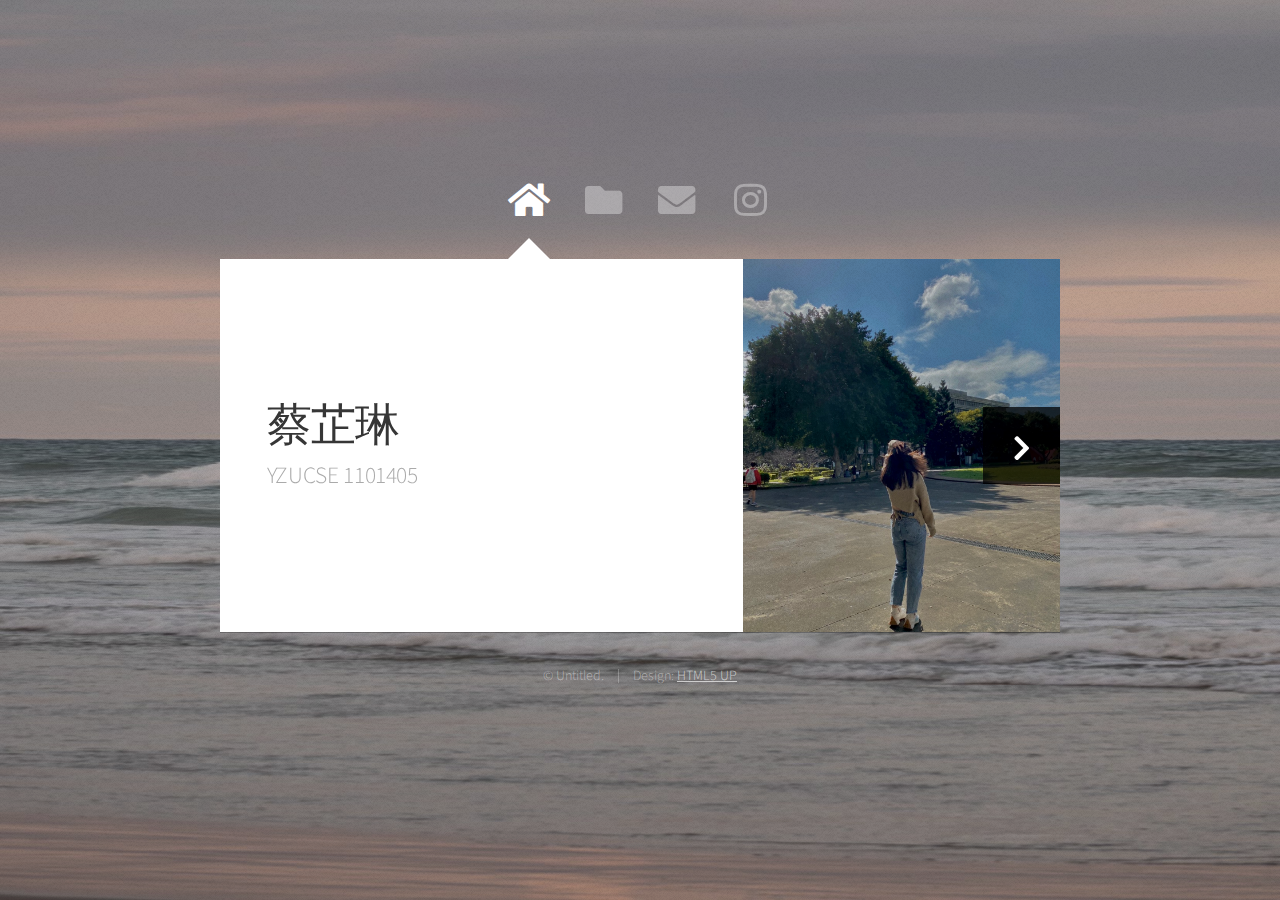
==== index.html @ 3ef9acf1 "Add files via upload" ====
<!DOCTYPE HTML>
<html>
	<head>
		<title>1101405 Web Fundamentals Workshop</title>
		<meta charset="utf-8" />
		<meta name="viewport" content="width=device-width, initial-scale=1, user-scalable=no" />
		<link rel="stylesheet" href="assets/css/main.css" />
		<noscript><link rel="stylesheet" href="assets/css/noscript.css" /></noscript>
	</head>
	<body class="is-preload">

		<!-- Wrapper-->
			<div id="wrapper">

				<!-- Nav -->
					<nav id="nav">
						<a href="#" class="icon solid fa-home"><span>Home</span></a>
						<a href="#work" class="icon solid fa-folder"><span>Work</span></a>
						<a href="#contact" class="icon solid fa-envelope"><span>Contact</span></a>
						<a href="https://www.instagram.com/_justina_1030_/" class="icon brands fa-instagram"><span>Instagram</span></a>
					</nav>

				<!-- Main -->
					<div id="main">

						<!-- Me -->
							<article id="home" class="panel intro">
								<header>
									<h1>蔡芷琳</h1>
									<p>YZUCSE 1101405</p>
								</header>
								<a href="#work" class="jumplink pic">
									<span class="arrow icon solid fa-chevron-right"><span>See my work</span></span>
									<img src="images/pic13.jpg" alt="" />
								</a>
							</article>

						<!-- Work -->
							<article id="work" class="panel">
								<header>
									<h2>Work</h2>
								</header>
								<p>
									Phasellus enim sapien, blandit ullamcorper elementum eu, condimentum eu elit.
									Vestibulum ante ipsum primis in faucibus orci luctus et ultrices posuere cubilia
									luctus elit eget interdum.
								</p>
								<section>
									<div class="row">
										<div class="col-4 col-6-medium col-12-small">
											<a href="0223 RandomSelector/index.html" class="image fit"><img src="images/pic14.png" alt=""></a>
										</div>
										<div class="col-4 col-6-medium col-12-small">
											<a href="0302 ClubCourse/index.html" class="image fit"><img src="images/pic15.png" alt=""></a>
										</div>
										<div class="col-4 col-6-medium col-12-small">
											<a href="0309 PsyTest/index.html" class="image fit"><img src="images/pic16.png" alt=""></a>
										</div>
										<div class="col-4 col-6-medium col-12-small">
											<a href="0316 RPG/index.html" class="image fit"><img src="images/pic17.png" alt=""></a>
										</div>
										<div class="col-4 col-6-medium col-12-small">
											<a href="0323 YouTube/index.html" class="image fit"><img src="images/pic18.png" alt=""></a>
										</div>
									</div>
								</section>
							</article>

						<!-- Contact -->
							<article id="contact" class="panel">
								<header>
									<h2>Contact Me</h2>
								</header>
								<form action="#" method="post">
									<div>
										<div class="row">
											<div class="col-6 col-12-medium">
												<input type="text" name="name" placeholder="Name" />
											</div>
											<div class="col-6 col-12-medium">
												<input type="text" name="email" placeholder="Email" />
											</div>
											<div class="col-12">
												<input type="text" name="subject" placeholder="Subject" />
											</div>
											<div class="col-12">
												<textarea name="message" placeholder="Message" rows="6"></textarea>
											</div>
											<div class="col-12">
												<input type="submit" value="Send Message" />
											</div>
										</div>
									</div>
								</form>
							</article>

					</div>

				<!-- Footer -->
					<div id="footer">
						<ul class="copyright">
							<li>&copy; Untitled.</li><li>Design: <a href="http://html5up.net">HTML5 UP</a></li>
						</ul>
					</div>

			</div>

		<!-- Scripts -->
			<script src="assets/js/jquery.min.js"></script>
			<script src="assets/js/browser.min.js"></script>
			<script src="assets/js/breakpoints.min.js"></script>
			<script src="assets/js/util.js"></script>
			<script src="assets/js/main.js"></script>

	</body>
</html>
---- assets/css/main.css ----
@import url("https://fonts.googleapis.com/css?family=Source+Sans+Pro:300,400,300italic,400italic");
@import url("fontawesome-all.min.css");

html, body, div, span, applet, object,
iframe, h1, h2, h3, h4, h5, h6, p, blockquote,
pre, a, abbr, acronym, address, big, cite,
code, del, dfn, em, img, ins, kbd, q, s, samp,
small, strike, strong, sub, sup, tt, var, b,
u, i, center, dl, dt, dd, ol, ul, li, fieldset,
form, label, legend, table, caption, tbody,
tfoot, thead, tr, th, td, article, aside,
canvas, details, embed, figure, figcaption,
footer, header, hgroup, menu, nav, output, ruby,
section, summary, time, mark, audio, video {
	margin: 0;
	padding: 0;
	border: 0;
	font-size: 100%;
	font: inherit;
	vertical-align: baseline;}

article, aside, details, figcaption, figure,
footer, header, hgroup, menu, nav, section {
	display: block;}

body {
	line-height: 1;
}

ol, ul {
	list-style: none;
}

blockquote, q {
	quotes: none;
}

	blockquote:before, blockquote:after, q:before, q:after {
		content: '';
		content: none;
	}

table {
	border-collapse: collapse;
	border-spacing: 0;
}

body {
	-webkit-text-size-adjust: none;
}

mark {
	background-color: transparent;
	color: inherit;
}

input::-moz-focus-inner {
	border: 0;
	padding: 0;
}

input, select, textarea {
	-moz-appearance: none;
	-webkit-appearance: none;
	-ms-appearance: none;
	appearance: none;
}

/* Row */

	.row {
		display: flex;
		flex-wrap: wrap;
		box-sizing: border-box;
		align-items: stretch;
	}

		.row > * {
			box-sizing: border-box;
		}

		.row.gtr-uniform > * > :last-child {
			margin-bottom: 0;
		}

		.row.aln-left {
			justify-content: flex-start;
		}

		.row.aln-center {
			justify-content: center;
		}

		.row.aln-right {
			justify-content: flex-end;
		}

		.row.aln-top {
			align-items: flex-start;
		}

		.row.aln-middle {
			align-items: center;
		}

		.row.aln-bottom {
			align-items: flex-end;
		}

		.row > .imp {
			order: -1;
		}

		.row > .col-1 {
			width: 8.33333%;
		}

		.row > .off-1 {
			margin-left: 8.33333%;
		}

		.row > .col-2 {
			width: 16.66667%;
		}

		.row > .off-2 {
			margin-left: 16.66667%;
		}

		.row > .col-3 {
			width: 25%;
		}

		.row > .off-3 {
			margin-left: 25%;
		}

		.row > .col-4 {
			width: 33.33333%;
		}

		.row > .off-4 {
			margin-left: 33.33333%;
		}

		.row > .col-5 {
			width: 41.66667%;
		}

		.row > .off-5 {
			margin-left: 41.66667%;
		}

		.row > .col-6 {
			width: 50%;
		}

		.row > .off-6 {
			margin-left: 50%;
		}

		.row > .col-7 {
			width: 58.33333%;
		}

		.row > .off-7 {
			margin-left: 58.33333%;
		}

		.row > .col-8 {
			width: 66.66667%;
		}

		.row > .off-8 {
			margin-left: 66.66667%;
		}

		.row > .col-9 {
			width: 75%;
		}

		.row > .off-9 {
			margin-left: 75%;
		}

		.row > .col-10 {
			width: 83.33333%;
		}

		.row > .off-10 {
			margin-left: 83.33333%;
		}

		.row > .col-11 {
			width: 91.66667%;
		}

		.row > .off-11 {
			margin-left: 91.66667%;
		}

		.row > .col-12 {
			width: 100%;
		}

		.row > .off-12 {
			margin-left: 100%;
		}

		.row.gtr-0 {
			margin-top: 0em;
			margin-left: 0em;
		}

			.row.gtr-0 > * {
				padding: 0em 0 0 0em;
			}

			.row.gtr-0.gtr-uniform {
				margin-top: 0em;
			}

				.row.gtr-0.gtr-uniform > * {
					padding-top: 0em;
				}

		.row.gtr-25 {
			margin-top: -0.3125em;
			margin-left: -0.3125em;
		}

			.row.gtr-25 > * {
				padding: 0.3125em 0 0 0.3125em;
			}

			.row.gtr-25.gtr-uniform {
				margin-top: -0.3125em;
			}

				.row.gtr-25.gtr-uniform > * {
					padding-top: 0.3125em;
				}

		.row.gtr-50 {
			margin-top: -0.625em;
			margin-left: -0.625em;
		}

			.row.gtr-50 > * {
				padding: 0.625em 0 0 0.625em;
			}

			.row.gtr-50.gtr-uniform {
				margin-top: -0.625em;
			}

				.row.gtr-50.gtr-uniform > * {
					padding-top: 0.625em;
				}

		.row {
			margin-top: -1.25em;
			margin-left: -1.25em;
		}

			.row > * {
				padding: 1.25em 0 0 1.25em;
			}

			.row.gtr-uniform {
				margin-top: -1.25em;
			}

				.row.gtr-uniform > * {
					padding-top: 1.25em;
				}

		.row.gtr-150 {
			margin-top: -1.875em;
			margin-left: -1.875em;
		}

			.row.gtr-150 > * {
				padding: 1.875em 0 0 1.875em;
			}

			.row.gtr-150.gtr-uniform {
				margin-top: -1.875em;
			}

				.row.gtr-150.gtr-uniform > * {
					padding-top: 1.875em;
				}

		.row.gtr-200 {
			margin-top: -2.5em;
			margin-left: -2.5em;
		}

			.row.gtr-200 > * {
				padding: 2.5em 0 0 2.5em;
			}

			.row.gtr-200.gtr-uniform {
				margin-top: -2.5em;
			}

				.row.gtr-200.gtr-uniform > * {
					padding-top: 2.5em;
				}

		@media screen and (max-width: 1680px) {

			.row {
				display: flex;
				flex-wrap: wrap;
				box-sizing: border-box;
				align-items: stretch;
			}

				.row > * {
					box-sizing: border-box;
				}

				.row.gtr-uniform > * > :last-child {
					margin-bottom: 0;
				}

				.row.aln-left {
					justify-content: flex-start;
				}

				.row.aln-center {
					justify-content: center;
				}

				.row.aln-right {
					justify-content: flex-end;
				}

				.row.aln-top {
					align-items: flex-start;
				}

				.row.aln-middle {
					align-items: center;
				}

				.row.aln-bottom {
					align-items: flex-end;
				}

				.row > .imp-xlarge {
					order: -1;
				}

				.row > .col-1-xlarge {
					width: 8.33333%;
				}

				.row > .off-1-xlarge {
					margin-left: 8.33333%;
				}

				.row > .col-2-xlarge {
					width: 16.66667%;
				}

				.row > .off-2-xlarge {
					margin-left: 16.66667%;
				}

				.row > .col-3-xlarge {
					width: 25%;
				}

				.row > .off-3-xlarge {
					margin-left: 25%;
				}

				.row > .col-4-xlarge {
					width: 33.33333%;
				}

				.row > .off-4-xlarge {
					margin-left: 33.33333%;
				}

				.row > .col-5-xlarge {
					width: 41.66667%;
				}

				.row > .off-5-xlarge {
					margin-left: 41.66667%;
				}

				.row > .col-6-xlarge {
					width: 50%;
				}

				.row > .off-6-xlarge {
					margin-left: 50%;
				}

				.row > .col-7-xlarge {
					width: 58.33333%;
				}

				.row > .off-7-xlarge {
					margin-left: 58.33333%;
				}

				.row > .col-8-xlarge {
					width: 66.66667%;
				}

				.row > .off-8-xlarge {
					margin-left: 66.66667%;
				}

				.row > .col-9-xlarge {
					width: 75%;
				}

				.row > .off-9-xlarge {
					margin-left: 75%;
				}

				.row > .col-10-xlarge {
					width: 83.33333%;
				}

				.row > .off-10-xlarge {
					margin-left: 83.33333%;
				}

				.row > .col-11-xlarge {
					width: 91.66667%;
				}

				.row > .off-11-xlarge {
					margin-left: 91.66667%;
				}

				.row > .col-12-xlarge {
					width: 100%;
				}

				.row > .off-12-xlarge {
					margin-left: 100%;
				}

				.row.gtr-0 {
					margin-top: 0em;
					margin-left: 0em;
				}

					.row.gtr-0 > * {
						padding: 0em 0 0 0em;
					}

					.row.gtr-0.gtr-uniform {
						margin-top: 0em;
					}

						.row.gtr-0.gtr-uniform > * {
							padding-top: 0em;
						}

				.row.gtr-25 {
					margin-top: -0.3125em;
					margin-left: -0.3125em;
				}

					.row.gtr-25 > * {
						padding: 0.3125em 0 0 0.3125em;
					}

					.row.gtr-25.gtr-uniform {
						margin-top: -0.3125em;
					}

						.row.gtr-25.gtr-uniform > * {
							padding-top: 0.3125em;
						}

				.row.gtr-50 {
					margin-top: -0.625em;
					margin-left: -0.625em;
				}

					.row.gtr-50 > * {
						padding: 0.625em 0 0 0.625em;
					}

					.row.gtr-50.gtr-uniform {
						margin-top: -0.625em;
					}

						.row.gtr-50.gtr-uniform > * {
							padding-top: 0.625em;
						}

				.row {
					margin-top: -1.25em;
					margin-left: -1.25em;
				}

					.row > * {
						padding: 1.25em 0 0 1.25em;
					}

					.row.gtr-uniform {
						margin-top: -1.25em;
					}

						.row.gtr-uniform > * {
							padding-top: 1.25em;
						}

				.row.gtr-150 {
					margin-top: -1.875em;
					margin-left: -1.875em;
				}

					.row.gtr-150 > * {
						padding: 1.875em 0 0 1.875em;
					}

					.row.gtr-150.gtr-uniform {
						margin-top: -1.875em;
					}

						.row.gtr-150.gtr-uniform > * {
							padding-top: 1.875em;
						}

				.row.gtr-200 {
					margin-top: -2.5em;
					margin-left: -2.5em;
				}

					.row.gtr-200 > * {
						padding: 2.5em 0 0 2.5em;
					}

					.row.gtr-200.gtr-uniform {
						margin-top: -2.5em;
					}

						.row.gtr-200.gtr-uniform > * {
							padding-top: 2.5em;
						}

		}

		@media screen and (max-width: 1280px) {

			.row {
				display: flex;
				flex-wrap: wrap;
				box-sizing: border-box;
				align-items: stretch;
			}

				.row > * {
					box-sizing: border-box;
				}

				.row.gtr-uniform > * > :last-child {
					margin-bottom: 0;
				}

				.row.aln-left {
					justify-content: flex-start;
				}

				.row.aln-center {
					justify-content: center;
				}

				.row.aln-right {
					justify-content: flex-end;
				}

				.row.aln-top {
					align-items: flex-start;
				}

				.row.aln-middle {
					align-items: center;
				}

				.row.aln-bottom {
					align-items: flex-end;
				}

				.row > .imp-large {
					order: -1;
				}

				.row > .col-1-large {
					width: 8.33333%;
				}

				.row > .off-1-large {
					margin-left: 8.33333%;
				}

				.row > .col-2-large {
					width: 16.66667%;
				}

				.row > .off-2-large {
					margin-left: 16.66667%;
				}

				.row > .col-3-large {
					width: 25%;
				}

				.row > .off-3-large {
					margin-left: 25%;
				}

				.row > .col-4-large {
					width: 33.33333%;
				}

				.row > .off-4-large {
					margin-left: 33.33333%;
				}

				.row > .col-5-large {
					width: 41.66667%;
				}

				.row > .off-5-large {
					margin-left: 41.66667%;
				}

				.row > .col-6-large {
					width: 50%;
				}

				.row > .off-6-large {
					margin-left: 50%;
				}

				.row > .col-7-large {
					width: 58.33333%;
				}

				.row > .off-7-large {
					margin-left: 58.33333%;
				}

				.row > .col-8-large {
					width: 66.66667%;
				}

				.row > .off-8-large {
					margin-left: 66.66667%;
				}

				.row > .col-9-large {
					width: 75%;
				}

				.row > .off-9-large {
					margin-left: 75%;
				}

				.row > .col-10-large {
					width: 83.33333%;
				}

				.row > .off-10-large {
					margin-left: 83.33333%;
				}

				.row > .col-11-large {
					width: 91.66667%;
				}

				.row > .off-11-large {
					margin-left: 91.66667%;
				}

				.row > .col-12-large {
					width: 100%;
				}

				.row > .off-12-large {
					margin-left: 100%;
				}

				.row.gtr-0 {
					margin-top: 0em;
					margin-left: 0em;
				}

					.row.gtr-0 > * {
						padding: 0em 0 0 0em;
					}

					.row.gtr-0.gtr-uniform {
						margin-top: 0em;
					}

						.row.gtr-0.gtr-uniform > * {
							padding-top: 0em;
						}

				.row.gtr-25 {
					margin-top: -0.3125em;
					margin-left: -0.3125em;
				}

					.row.gtr-25 > * {
						padding: 0.3125em 0 0 0.3125em;
					}

					.row.gtr-25.gtr-uniform {
						margin-top: -0.3125em;
					}

						.row.gtr-25.gtr-uniform > * {
							padding-top: 0.3125em;
						}

				.row.gtr-50 {
					margin-top: -0.625em;
					margin-left: -0.625em;
				}

					.row.gtr-50 > * {
						padding: 0.625em 0 0 0.625em;
					}

					.row.gtr-50.gtr-uniform {
						margin-top: -0.625em;
					}

						.row.gtr-50.gtr-uniform > * {
							padding-top: 0.625em;
						}

				.row {
					margin-top: -1.25em;
					margin-left: -1.25em;
				}

					.row > * {
						padding: 1.25em 0 0 1.25em;
					}

					.row.gtr-uniform {
						margin-top: -1.25em;
					}

						.row.gtr-uniform > * {
							padding-top: 1.25em;
						}

				.row.gtr-150 {
					margin-top: -1.875em;
					margin-left: -1.875em;
				}

					.row.gtr-150 > * {
						padding: 1.875em 0 0 1.875em;
					}

					.row.gtr-150.gtr-uniform {
						margin-top: -1.875em;
					}

						.row.gtr-150.gtr-uniform > * {
							padding-top: 1.875em;
						}

				.row.gtr-200 {
					margin-top: -2.5em;
					margin-left: -2.5em;
				}

					.row.gtr-200 > * {
						padding: 2.5em 0 0 2.5em;
					}

					.row.gtr-200.gtr-uniform {
						margin-top: -2.5em;
					}

						.row.gtr-200.gtr-uniform > * {
							padding-top: 2.5em;
						}

		}

		@media screen and (max-width: 980px) {

			.row {
				display: flex;
				flex-wrap: wrap;
				box-sizing: border-box;
				align-items: stretch;
			}

				.row > * {
					box-sizing: border-box;
				}

				.row.gtr-uniform > * > :last-child {
					margin-bottom: 0;
				}

				.row.aln-left {
					justify-content: flex-start;
				}

				.row.aln-center {
					justify-content: center;
				}

				.row.aln-right {
					justify-content: flex-end;
				}

				.row.aln-top {
					align-items: flex-start;
				}

				.row.aln-middle {
					align-items: center;
				}

				.row.aln-bottom {
					align-items: flex-end;
				}

				.row > .imp-medium {
					order: -1;
				}

				.row > .col-1-medium {
					width: 8.33333%;
				}

				.row > .off-1-medium {
					margin-left: 8.33333%;
				}

				.row > .col-2-medium {
					width: 16.66667%;
				}

				.row > .off-2-medium {
					margin-left: 16.66667%;
				}

				.row > .col-3-medium {
					width: 25%;
				}

				.row > .off-3-medium {
					margin-left: 25%;
				}

				.row > .col-4-medium {
					width: 33.33333%;
				}

				.row > .off-4-medium {
					margin-left: 33.33333%;
				}

				.row > .col-5-medium {
					width: 41.66667%;
				}

				.row > .off-5-medium {
					margin-left: 41.66667%;
				}

				.row > .col-6-medium {
					width: 50%;
				}

				.row > .off-6-medium {
					margin-left: 50%;
				}

				.row > .col-7-medium {
					width: 58.33333%;
				}

				.row > .off-7-medium {
					margin-left: 58.33333%;
				}

				.row > .col-8-medium {
					width: 66.66667%;
				}

				.row > .off-8-medium {
					margin-left: 66.66667%;
				}

				.row > .col-9-medium {
					width: 75%;
				}

				.row > .off-9-medium {
					margin-left: 75%;
				}

				.row > .col-10-medium {
					width: 83.33333%;
				}

				.row > .off-10-medium {
					margin-left: 83.33333%;
				}

				.row > .col-11-medium {
					width: 91.66667%;
				}

				.row > .off-11-medium {
					margin-left: 91.66667%;
				}

				.row > .col-12-medium {
					width: 100%;
				}

				.row > .off-12-medium {
					margin-left: 100%;
				}

				.row.gtr-0 {
					margin-top: 0em;
					margin-left: 0em;
				}

					.row.gtr-0 > * {
						padding: 0em 0 0 0em;
					}

					.row.gtr-0.gtr-uniform {
						margin-top: 0em;
					}

						.row.gtr-0.gtr-uniform > * {
							padding-top: 0em;
						}

				.row.gtr-25 {
					margin-top: -0.3125em;
					margin-left: -0.3125em;
				}

					.row.gtr-25 > * {
						padding: 0.3125em 0 0 0.3125em;
					}

					.row.gtr-25.gtr-uniform {
						margin-top: -0.3125em;
					}

						.row.gtr-25.gtr-uniform > * {
							padding-top: 0.3125em;
						}

				.row.gtr-50 {
					margin-top: -0.625em;
					margin-left: -0.625em;
				}

					.row.gtr-50 > * {
						padding: 0.625em 0 0 0.625em;
					}

					.row.gtr-50.gtr-uniform {
						margin-top: -0.625em;
					}

						.row.gtr-50.gtr-uniform > * {
							padding-top: 0.625em;
						}

				.row {
					margin-top: -1.25em;
					margin-left: -1.25em;
				}

					.row > * {
						padding: 1.25em 0 0 1.25em;
					}

					.row.gtr-uniform {
						margin-top: -1.25em;
					}

						.row.gtr-uniform > * {
							padding-top: 1.25em;
						}

				.row.gtr-150 {
					margin-top: -1.875em;
					margin-left: -1.875em;
				}

					.row.gtr-150 > * {
						padding: 1.875em 0 0 1.875em;
					}

					.row.gtr-150.gtr-uniform {
						margin-top: -1.875em;
					}

						.row.gtr-150.gtr-uniform > * {
							padding-top: 1.875em;
						}

				.row.gtr-200 {
					margin-top: -2.5em;
					margin-left: -2.5em;
				}

					.row.gtr-200 > * {
						padding: 2.5em 0 0 2.5em;
					}

					.row.gtr-200.gtr-uniform {
						margin-top: -2.5em;
					}

						.row.gtr-200.gtr-uniform > * {
							padding-top: 2.5em;
						}

		}

		@media screen and (max-width: 736px) {

			.row {
				display: flex;
				flex-wrap: wrap;
				box-sizing: border-box;
				align-items: stretch;
			}

				.row > * {
					box-sizing: border-box;
				}

				.row.gtr-uniform > * > :last-child {
					margin-bottom: 0;
				}

				.row.aln-left {
					justify-content: flex-start;
				}

				.row.aln-center {
					justify-content: center;
				}

				.row.aln-right {
					justify-content: flex-end;
				}

				.row.aln-top {
					align-items: flex-start;
				}

				.row.aln-middle {
					align-items: center;
				}

				.row.aln-bottom {
					align-items: flex-end;
				}

				.row > .imp-small {
					order: -1;
				}

				.row > .col-1-small {
					width: 8.33333%;
				}

				.row > .off-1-small {
					margin-left: 8.33333%;
				}

				.row > .col-2-small {
					width: 16.66667%;
				}

				.row > .off-2-small {
					margin-left: 16.66667%;
				}

				.row > .col-3-small {
					width: 25%;
				}

				.row > .off-3-small {
					margin-left: 25%;
				}

				.row > .col-4-small {
					width: 33.33333%;
				}

				.row > .off-4-small {
					margin-left: 33.33333%;
				}

				.row > .col-5-small {
					width: 41.66667%;
				}

				.row > .off-5-small {
					margin-left: 41.66667%;
				}

				.row > .col-6-small {
					width: 50%;
				}

				.row > .off-6-small {
					margin-left: 50%;
				}

				.row > .col-7-small {
					width: 58.33333%;
				}

				.row > .off-7-small {
					margin-left: 58.33333%;
				}

				.row > .col-8-small {
					width: 66.66667%;
				}

				.row > .off-8-small {
					margin-left: 66.66667%;
				}

				.row > .col-9-small {
					width: 75%;
				}

				.row > .off-9-small {
					margin-left: 75%;
				}

				.row > .col-10-small {
					width: 83.33333%;
				}

				.row > .off-10-small {
					margin-left: 83.33333%;
				}

				.row > .col-11-small {
					width: 91.66667%;
				}

				.row > .off-11-small {
					margin-left: 91.66667%;
				}

				.row > .col-12-small {
					width: 100%;
				}

				.row > .off-12-small {
					margin-left: 100%;
				}

				.row.gtr-0 {
					margin-top: 0em;
					margin-left: 0em;
				}

					.row.gtr-0 > * {
						padding: 0em 0 0 0em;
					}

					.row.gtr-0.gtr-uniform {
						margin-top: 0em;
					}

						.row.gtr-0.gtr-uniform > * {
							padding-top: 0em;
						}

				.row.gtr-25 {
					margin-top: -0.3125em;
					margin-left: -0.3125em;
				}

					.row.gtr-25 > * {
						padding: 0.3125em 0 0 0.3125em;
					}

					.row.gtr-25.gtr-uniform {
						margin-top: -0.3125em;
					}

						.row.gtr-25.gtr-uniform > * {
							padding-top: 0.3125em;
						}

				.row.gtr-50 {
					margin-top: -0.625em;
					margin-left: -0.625em;
				}

					.row.gtr-50 > * {
						padding: 0.625em 0 0 0.625em;
					}

					.row.gtr-50.gtr-uniform {
						margin-top: -0.625em;
					}

						.row.gtr-50.gtr-uniform > * {
							padding-top: 0.625em;
						}

				.row {
					margin-top: -1.25em;
					margin-left: -1.25em;
				}

					.row > * {
						padding: 1.25em 0 0 1.25em;
					}

					.row.gtr-uniform {
						margin-top: -1.25em;
					}

						.row.gtr-uniform > * {
							padding-top: 1.25em;
						}

				.row.gtr-150 {
					margin-top: -1.875em;
					margin-left: -1.875em;
				}

					.row.gtr-150 > * {
						padding: 1.875em 0 0 1.875em;
					}

					.row.gtr-150.gtr-uniform {
						margin-top: -1.875em;
					}

						.row.gtr-150.gtr-uniform > * {
							padding-top: 1.875em;
						}

				.row.gtr-200 {
					margin-top: -2.5em;
					margin-left: -2.5em;
				}

					.row.gtr-200 > * {
						padding: 2.5em 0 0 2.5em;
					}

					.row.gtr-200.gtr-uniform {
						margin-top: -2.5em;
					}

						.row.gtr-200.gtr-uniform > * {
							padding-top: 2.5em;
						}

		}

/* Basic */

	html {
		box-sizing: border-box;
	}

	*, *:before, *:after {
		box-sizing: inherit;
	}

	body {
		background-image: url("images/overlay.png"), url("images/pic04.png");
		background-repeat: repeat, no-repeat;
		background-size: auto, 100% 100%;
		background-attachment: fixed;
		overflow-y: scroll;
	}

		body.is-preload *, body.is-preload *:before, body.is-preload *:after {
			-moz-animation: none !important;
			-webkit-animation: none !important;
			-ms-animation: none !important;
			animation: none !important;
			-moz-transition: none !important;
			-webkit-transition: none !important;
			-ms-transition: none !important;
			transition: none !important;
		}

	body, input, textarea, select {
		font-family: 'Source Sans Pro', sans-serif;
		font-weight: 300;
		color: #777777;
		font-size: 20pt;
		line-height: 1.75em;
	}

		@media screen and (max-width: 1680px) {

			body, input, textarea, select {
				font-size: 15pt;
			}

		}

		@media screen and (max-width: 1280px) {

			body, input, textarea, select {
				font-size: 14pt;
			}

		}

		@media screen and (max-width: 736px) {

			body, input, textarea, select {
				font-size: 12pt;
			}

		}

		@media screen and (max-width: 360px) {

			body, input, textarea, select {
				font-size: 11pt;
			}

		}

	strong, b, h1, h2, h3, h4, h5, h6 {
		font-weight: 400;
		color: #363636;
	}

	h1 {
		font-size: 2.4em;
		letter-spacing: -0.015em;
	}

	h2 {
		font-size: 1.8em;
		letter-spacing: -0.015em;
	}

	h3, h4, h5, h6 {
		font-size: 1.25em;
		letter-spacing: -0.015em;
	}

	@media screen and (max-width: 736px) {

		h1 {
			font-size: 1.75em;
		}

		h2 {
			font-size: 1.375em;
		}

		h3, h4, h5, h6 {
			font-size: 1em;
		}

	}

	blockquote {
		border-left: solid 0.5em #ddd;
		padding: 1em 0 1em 2em;
		font-style: italic;
	}

	em, i {
		font-style: italic;
	}

	hr {
		border: 0;
		border-top: solid 1px #ddd;
		padding: 1.5em 0 0 0;
		margin: 1.75em 0 0 0;
	}

	sub {
		position: relative;
		top: 0.5em;
		font-size: 0.8em;
	}

	sup {
		position: relative;
		top: -0.5em;
		font-size: 0.8em;
	}

	br.clear {
		clear: both;
	}

	p, ul, ol, dl, table, blockquote, form {
		margin-bottom: 2em;
	}

/* Table */

	table {
		width: 100%;
	}

		table.default tbody tr {
			border-bottom: solid 1px #f4f4f4;
		}

		table.default td {
			padding: 0.5em 1em 0.5em 1em;
		}

		table.default th {
			text-align: left;
			font-weight: 400;
			padding: 0.5em 1em 0.5em 1em;
		}

		table.default thead {
			border-bottom: solid 2px #f4f4f4;
		}

/* Form */

	form label {
		display: block;
		font-weight: 400;
		color: #363636;
		margin: 0 0 1em 0;
	}

	form input[type="text"],
	form input[type="email"],
	form input[type="password"],
	form select,
	form textarea {
		-webkit-appearance: none;
		border: 0;
		background: #f4f4f4;
		padding: 0.75em;
		width: 100%;
		-moz-transition: background-color .25s ease-in-out;
		-webkit-transition: background-color .25s ease-in-out;
		-ms-transition: background-color .25s ease-in-out;
		transition: background-color .25s ease-in-out;
	}

		form input[type="text"]:focus,
		form input[type="email"]:focus,
		form input[type="password"]:focus,
		form select:focus,
		form textarea:focus {
			background: #f8f8f8;
		}

	form input[type="text"],
	form input[type="email"],
	form input[type="password"],
	form select {
		line-height: 1.35em;
	}

	form ::-webkit-input-placeholder {
		color: #999;
	}

	form :-moz-placeholder {
		color: #999;
	}

	form ::-moz-placeholder {
		color: #999;
	}

	form :-ms-input-placeholder {
		color: #999;
	}

/* Section/Article */

	section, article {
		margin-bottom: 3em;
	}

		section > :last-child, section:last-child, article > :last-child, article:last-child {
			margin-bottom: 0;
		}

	header {
		margin: 0 0 1.5em 0;
	}

		header > p {
			margin: 0.5em 0 0 0;
			color: #aaa;
		}

		@media screen and (max-width: 736px) {

			header {
				margin: 0 0 1em 0;
			}

		}

/* Image */

	.image {
		display: inline-block;
	}

		.image img {
			display: block;
			width: 100%;
		}

		.image.fit {
			display: block;
			width: 100%;
		}

		.image.featured {
			display: block;
			width: 100%;
			margin: 0 0 2em 0;
		}

		.image.left {
			float: left;
			margin: 0 2em 2em 0;
		}

		.image.centered {
			display: block;
			margin: 0 0 2em 0;
		}

			.image.centered img {
				margin: 0 auto;
				width: auto;
			}

/* Button */

	input[type="button"],
	input[type="submit"],
	input[type="reset"],
	button,
	.button {
		-moz-transition: background-color .25s ease-in-out;
		-webkit-transition: background-color .25s ease-in-out;
		-ms-transition: background-color .25s ease-in-out;
		transition: background-color .25s ease-in-out;
		-webkit-appearance: none;
		display: inline-block;
		background-color: #222222;
		color: #ffffff;
		border: 0;
		cursor: pointer;
		outline: 0;
		padding: 0.7em 1.5em 0.7em 1.5em;
	}

		input[type="button"]:hover,
		input[type="submit"]:hover,
		input[type="reset"]:hover,
		button:hover,
		.button:hover {
			background-color: #333333;
		}

		input[type="button"]:active,
		input[type="submit"]:active,
		input[type="reset"]:active,
		button:active,
		.button:active {
			background-color: #444444;
		}

		input[type="button"].alt,
		input[type="submit"].alt,
		input[type="reset"].alt,
		button.alt,
		.button.alt {
			background-color: #777777;
		}

			input[type="button"].alt:hover,
			input[type="submit"].alt:hover,
			input[type="reset"].alt:hover,
			button.alt:hover,
			.button.alt:hover {
				background-color: #888888;
			}

			input[type="button"].alt:active,
			input[type="submit"].alt:active,
			input[type="reset"].alt:active,
			button.alt:active,
			.button.alt:active {
				background-color: #999999;
			}

		input[type="button"].small,
		input[type="submit"].small,
		input[type="reset"].small,
		button.small,
		.button.small {
			font-size: 0.75em;
		}

		input[type="button"].large,
		input[type="submit"].large,
		input[type="reset"].large,
		button.large,
		.button.large {
			font-size: 1.25em;
			padding: 0.5em 1.25em 0.5em 1.25em;
		}

		input[type="button"].xlarge,
		input[type="submit"].xlarge,
		input[type="reset"].xlarge,
		button.xlarge,
		.button.xlarge {
			font-size: 1.5em;
			padding: 0.5em 1.25em 0.5em 1.25em;
		}

		@media screen and (max-width: 736px) {

			input[type="button"],
			input[type="submit"],
			input[type="reset"],
			button,
			.button {
				width: 100%;
			}

		}

/* List */

	ul {
		list-style: disc;
		padding-left: 1em;
	}

		ul li {
			padding-left: 0.5em;
		}

	ol {
		list-style: decimal;
		padding-left: 1.25em;
	}

		ol li {
			padding-left: 0.25em;
		}

/* Actions */

	ul.actions {
		list-style: none;
		padding-left: 0;
	}

		ul.actions li {
			display: inline-block;
			padding-left: 0;
			margin: 0 0 0 0.5em;
		}

			ul.actions li:first-child {
				margin-left: 0;
			}

		@media screen and (max-width: 736px) {

			ul.actions li {
				display: block;
				margin: 0.75em 0 0 0;
			}

				ul.actions li:first-child {
					margin-top: 0;
				}

		}

/* Icons */

	.icon {
		text-decoration: none;
		position: relative;
		text-decoration: none;
	}

		.icon:before {
			-moz-osx-font-smoothing: grayscale;
			-webkit-font-smoothing: antialiased;
			display: inline-block;
			font-style: normal;
			font-variant: normal;
			text-rendering: auto;
			line-height: 1;
			text-transform: none !important;
			font-family: 'Font Awesome 5 Free';
			font-weight: 400;
		}

		.icon.solid:before {
			font-weight: 900;
		}

		.icon.brands:before {
			font-family: 'Font Awesome 5 Brands';
		}

		.icon:before {
			line-height: inherit;
		}

		.icon > .label {
			display: none;
		}

/* Nav */

	#nav {
		text-align: center;
		height: 4.25em;
		cursor: default;
	}

		#nav a {
			position: relative;
			display: inline-block;
			color: #ffffff;
			width: 1em;
			height: 1em;
			line-height: 0.9em;
			font-size: 2.5em;
			margin: 0 0.25em 0 0.25em;
			opacity: 0.35;
			outline: 0;
			-moz-transition: opacity .25s ease-in-out;
			-webkit-transition: opacity .25s ease-in-out;
			-ms-transition: opacity .25s ease-in-out;
			transition: opacity .25s ease-in-out;
		}

			#nav a.icon:before {
				padding-right: 0;
			}

			#nav a:before {
				font-size: 0.8em;
			}

			#nav a:after {
				content: '';
				display: block;
				position: absolute;
				left: 50%;
				bottom: -0.75em;
				margin-left: -0.5em;
				border-bottom: solid 0em #ffffff;
				border-left: solid 0.5em transparent;
				border-right: solid 0.5em transparent;
				-moz-transition: border-bottom-width .25s ease-in-out;
				-webkit-transition: border-bottom-width .25s ease-in-out;
				-ms-transition: border-bottom-width .25s ease-in-out;
				transition: border-bottom-width .25s ease-in-out;
			}

			#nav a span {
				display: block;
				position: absolute;
				background: #222222;
				color: #ffffff;
				top: -2.75em;
				font-size: 0.3em;
				height: 2.25em;
				line-height: 2.25em;
				left: 50%;
				opacity: 0;
				-moz-transition: opacity .25s ease-in-out;
				-webkit-transition: opacity .25s ease-in-out;
				-ms-transition: opacity .25s ease-in-out;
				transition: opacity .25s ease-in-out;
				width: 5.5em;
				margin-left: -2.75em;
			}

				#nav a span:after {
					content: '';
					display: block;
					position: absolute;
					bottom: -0.4em;
					left: 50%;
					margin-left: -0.6em;
					border-top: solid 0.6em #222222;
					border-left: solid 0.6em transparent;
					border-right: solid 0.6em transparent;
				}

			#nav a:hover {
				opacity: 1.0;
			}

				#nav a:hover span {
					opacity: 1.0;
				}

			#nav a.active {
				opacity: 1.0;
			}

				#nav a.active:after {
					border-bottom-width: 0.5em;
				}

		@media screen and (max-width: 980px) {

			#nav a span {
				display: none;
			}

		}

/* Wrapper */

	#wrapper {
		width: 45em;
		margin: 0 auto;
		min-height: 100vh;
		max-width: 100%;
		padding: 4em 0;
		display: -moz-flex;
		display: -webkit-flex;
		display: -ms-flex;
		display: flex;
		-moz-flex-direction: column;
		-webkit-flex-direction: column;
		-ms-flex-direction: column;
		flex-direction: column;
		-moz-align-items: center;
		-webkit-align-items: center;
		-ms-align-items: center;
		align-items: center;
		-moz-justify-content: center;
		-webkit-justify-content: center;
		-ms-justify-content: center;
		justify-content: center;
		-moz-transition: opacity 1s ease-in-out;
		-webkit-transition: opacity 1s ease-in-out;
		-ms-transition: opacity 1s ease-in-out;
		transition: opacity 1s ease-in-out;
	}

		body.is-preload #wrapper {
			opacity: 0;
		}

		@media screen and (max-width: 1280px) {

			#wrapper {
				padding: 3em 0;
				max-width: calc(100% - 6em);
			}

		}

		@media screen and (max-width: 980px) {

			#wrapper {
				padding: 1.5em 0;
				max-width: calc(100% - 8em);
			}

		}

		@media screen and (max-width: 736px) {

			#wrapper {
				padding: 1em 0;
				max-width: calc(100% - 2em);
			}

		}

		@media screen and (max-width: 360px) {

			#wrapper {
				padding: 1em 0;
				max-width: 100%;
			}

		}

/* Main */

	#main {
		position: relative;
		overflow: hidden;
		width: 100%;
		background: #ffffff;
		box-shadow: 0px 1px 0px 0px rgba(0, 0, 0, 0.25);
		-moz-transition: min-height 0.5s ease-in-out, max-height 0.5s ease-in-out;
		-webkit-transition: min-height 0.5s ease-in-out, max-height 0.5s ease-in-out;
		-ms-transition: min-height 0.5s ease-in-out, max-height 0.5s ease-in-out;
		transition: min-height 0.5s ease-in-out, max-height 0.5s ease-in-out;
	}

		#main > .panel {
			-moz-transition: opacity 0.25s ease-in-out;
			-webkit-transition: opacity 0.25s ease-in-out;
			-ms-transition: opacity 0.25s ease-in-out;
			transition: opacity 0.25s ease-in-out;
			margin-bottom: 0;
			position: relative;
			padding: 3.5em 2.5em 2.5em 2.5em;
			width: 100%;
		}

			#main > .panel.inactive {
				opacity: 0;
			}

			@media screen and (max-width: 736px) {

				#main > .panel {
					padding: 2em 1.5em 1.5em 1.5em;
				}

			}

			#main > .panel.intro {
				padding: 0;
				height: 20em;
				display: -moz-flex;
				display: -webkit-flex;
				display: -ms-flex;
				display: flex;
				-moz-flex-direction: row;
				-webkit-flex-direction: row;
				-ms-flex-direction: row;
				flex-direction: row;
				-moz-align-items: center;
				-webkit-align-items: center;
				-ms-align-items: center;
				align-items: center;
			}

				#main > .panel.intro .pic {
					text-decoration: none;
					position: relative;
					-moz-flex-grow: 0;
					-webkit-flex-grow: 0;
					-ms-flex-grow: 0;
					flex-grow: 0;
					-moz-flex-shrink: 0;
					-webkit-flex-shrink: 0;
					-ms-flex-shrink: 0;
					flex-shrink: 0;
					width: 17em;
					height: 100%;
				}

					#main > .panel.intro .pic:before {
						content: '';
						position: absolute;
						top: 0;
						left: 0;
						background: url("images/overlay.png");
						width: 100%;
						height: 100%;
						z-index: 1;
					}

					#main > .panel.intro .pic img {
						position: relative;
						display: block;
						position: absolute;
						top: 0;
						left: 0;
						width: 100%;
						height: 100%;
						-moz-object-fit: cover;
						-webkit-object-fit: cover;
						-ms-object-fit: cover;
						object-fit: cover;
						-moz-object-position: center;
						-webkit-object-position: center;
						-ms-object-position: center;
						object-position: center;
					}

					#main > .panel.intro .pic .arrow {
						display: block;
						position: absolute;
						right: 0;
						top: 50%;
						margin-top: -1.375em;
						width: 2.75em;
						height: 2.75em;
						background: #000;
						background: rgba(0, 0, 0, 0.75);
						color: #ffffff;
						text-align: center;
						line-height: 2.75em;
						font-size: 1.5em;
						z-index: 1;
						-moz-transition: width .15s ease-in-out, padding-right .15s ease-in-out;
						-webkit-transition: width .15s ease-in-out, padding-right .15s ease-in-out;
						-ms-transition: width .15s ease-in-out, padding-right .15s ease-in-out;
						transition: width .15s ease-in-out, padding-right .15s ease-in-out;
					}

						#main > .panel.intro .pic .arrow:before {
							position: relative;
							padding-right: 0;
							top: 0.125em;
						}

						#main > .panel.intro .pic .arrow span {
							display: block;
							text-indent: -9999px;
						}

					#main > .panel.intro .pic:hover .arrow {
						width: 3em;
						padding-right: 0.25em;
					}

				#main > .panel.intro header {
					-moz-flex-grow: 1;
					-webkit-flex-grow: 1;
					-ms-flex-grow: 1;
					flex-grow: 1;
					-moz-flex-shrink: 1;
					-webkit-flex-shrink: 1;
					-ms-flex-shrink: 1;
					flex-shrink: 1;
					padding: 3.5em 2.5em;
					margin-bottom: 0;
					width: 100%;
				}

					#main > .panel.intro header h1 {
						line-height: 1.25em;
						margin-bottom: 0;
					}

					#main > .panel.intro header p {
						letter-spacing: -0.015em;
						font-size: 1.25em;
						margin: 0.25em 0 0 0;
					}

				@media screen and (max-width: 980px) {

					#main > .panel.intro {
						-moz-flex-direction: column;
						-webkit-flex-direction: column;
						-ms-flex-direction: column;
						flex-direction: column;
						height: auto;
					}

						#main > .panel.intro .pic {
							height: 25em;
							width: 100%;
						}

						#main > .panel.intro header {
							padding: 4em;
							text-align: center;
						}

				}

				@media screen and (max-width: 736px) {

					#main > .panel.intro .pic {
						height: 20em;
					}

					#main > .panel.intro header {
						padding: 2.75em 2em 2.5em 2em;
					}

						#main > .panel.intro header p {
							font-size: 1em;
							margin: 0.25em 0 0 0;
						}

				}

/* Footer */

	#footer {
		color: rgba(255, 255, 255, 0.45);
		text-align: center;
		padding: 2em 0 0 0;
		font-size: 0.75em;
	}

		#footer a {
			color: #ddd;
			color: rgba(255, 255, 255, 0.65);
			-moz-transition: color .25s ease-in-out;
			-webkit-transition: color .25s ease-in-out;
			-ms-transition: color .25s ease-in-out;
			transition: color .25s ease-in-out;
		}

			#footer a:hover {
				color: white;
			}

		#footer .copyright {
			list-style: none;
			padding-left: 0;
		}

			#footer .copyright li {
				display: inline-block;
				padding-left: 1em;
				margin-left: 1em;
				border-left: solid 1px rgba(255, 255, 255, 0.25);
				line-height: 1;
			}

				#footer .copyright li:first-child {
					padding-left: 0;
					margin-left: 0;
					border-left: 0;
				}

		@media screen and (max-width: 736px) {

			#footer .copyright li {
				padding-left: 0.5em;
				margin-left: 0.5em;
			}

		}
---- assets/css/noscript.css ----
/* Wrapper */

	#wrapper {
		opacity: 1 !important;
	}

/* Nav */

	#nav a {
		opacity: 1.0;
	}

		#nav a:before, #nav a:after {
			display: none;
		}

		#nav a span {
			top: 0;
			opacity: 1.0;
		}

			#nav a span:after {
				display: none;
			}

/* Main */

	#main {
		background: none;
		box-shadow: none;
	}

		#main > .panel {
			background: #ffffff;
			margin-bottom: 2em;
		}

			#main > .panel:last-child {
				margin-bottom: 0;
			}
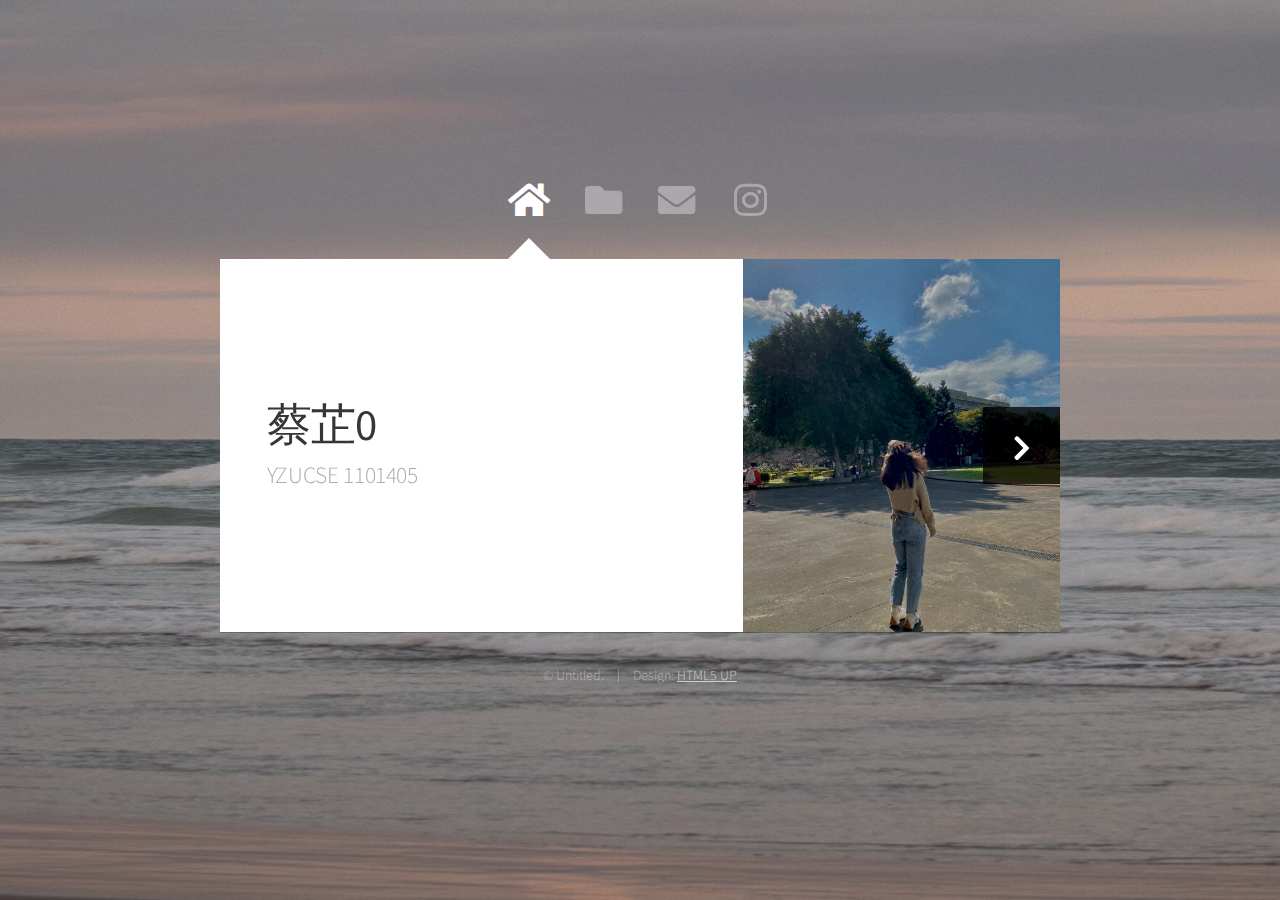
==== commit e8f6a73c: "mod index" ====
--- a/index.html
+++ b/index.html
@@ -26,7 +26,7 @@
 						<!-- Me -->
 							<article id="home" class="panel intro">
 								<header>
-									<h1>蔡芷琳</h1>
+									<h1>蔡芷0</h1>
 									<p>YZUCSE 1101405</p>
 								</header>
 								<a href="#work" class="jumplink pic">
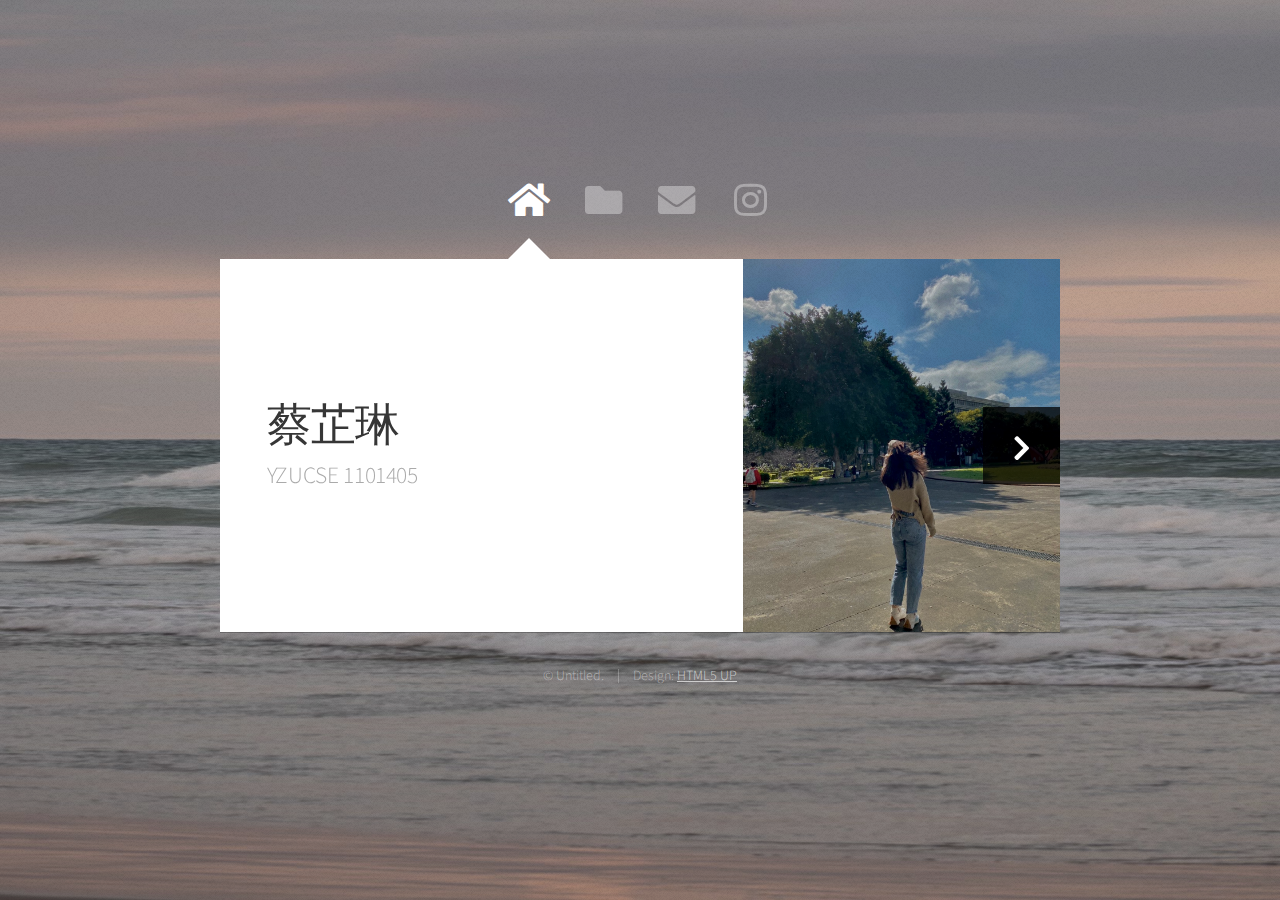
==== commit 44ece451: "my name is not 0" ====
--- a/index.html
+++ b/index.html
@@ -26,7 +26,7 @@
 						<!-- Me -->
 							<article id="home" class="panel intro">
 								<header>
-									<h1>蔡芷0</h1>
+									<h1>蔡芷琳</h1>
 									<p>YZUCSE 1101405</p>
 								</header>
 								<a href="#work" class="jumplink pic">
